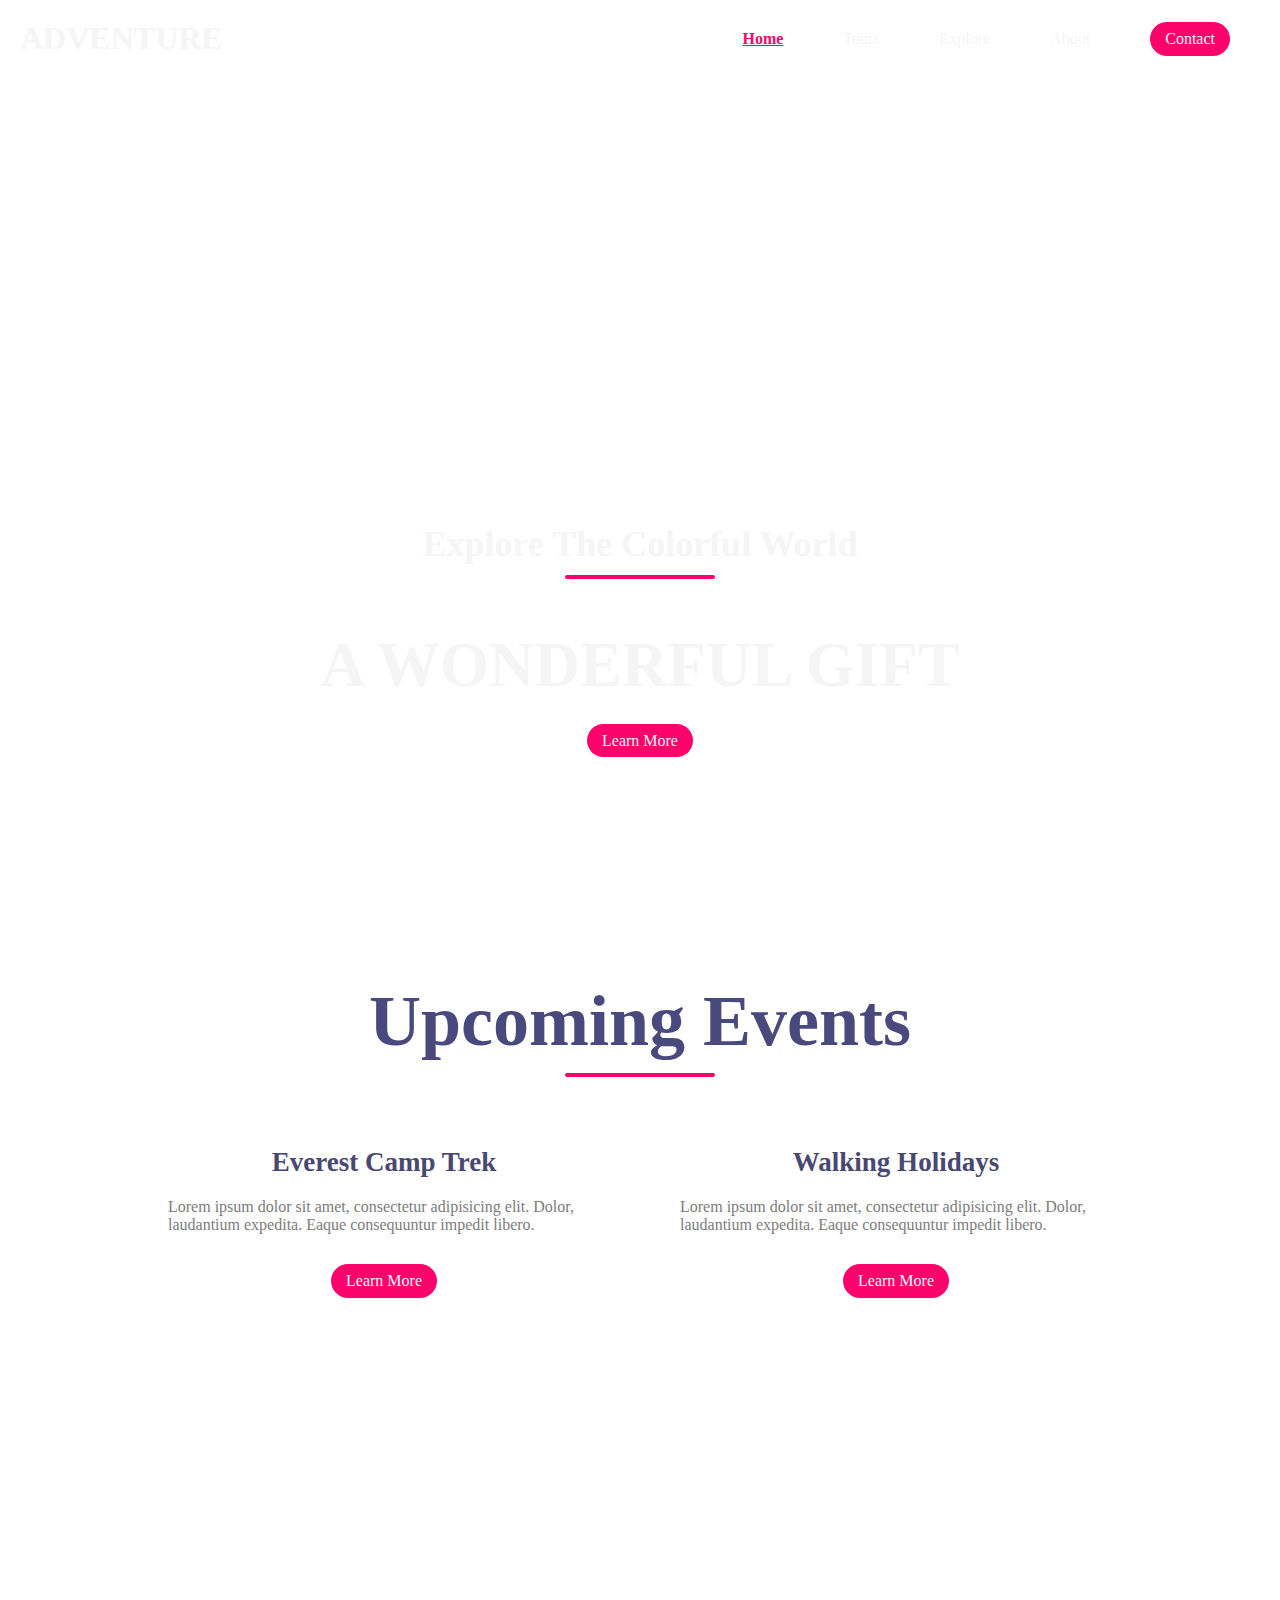
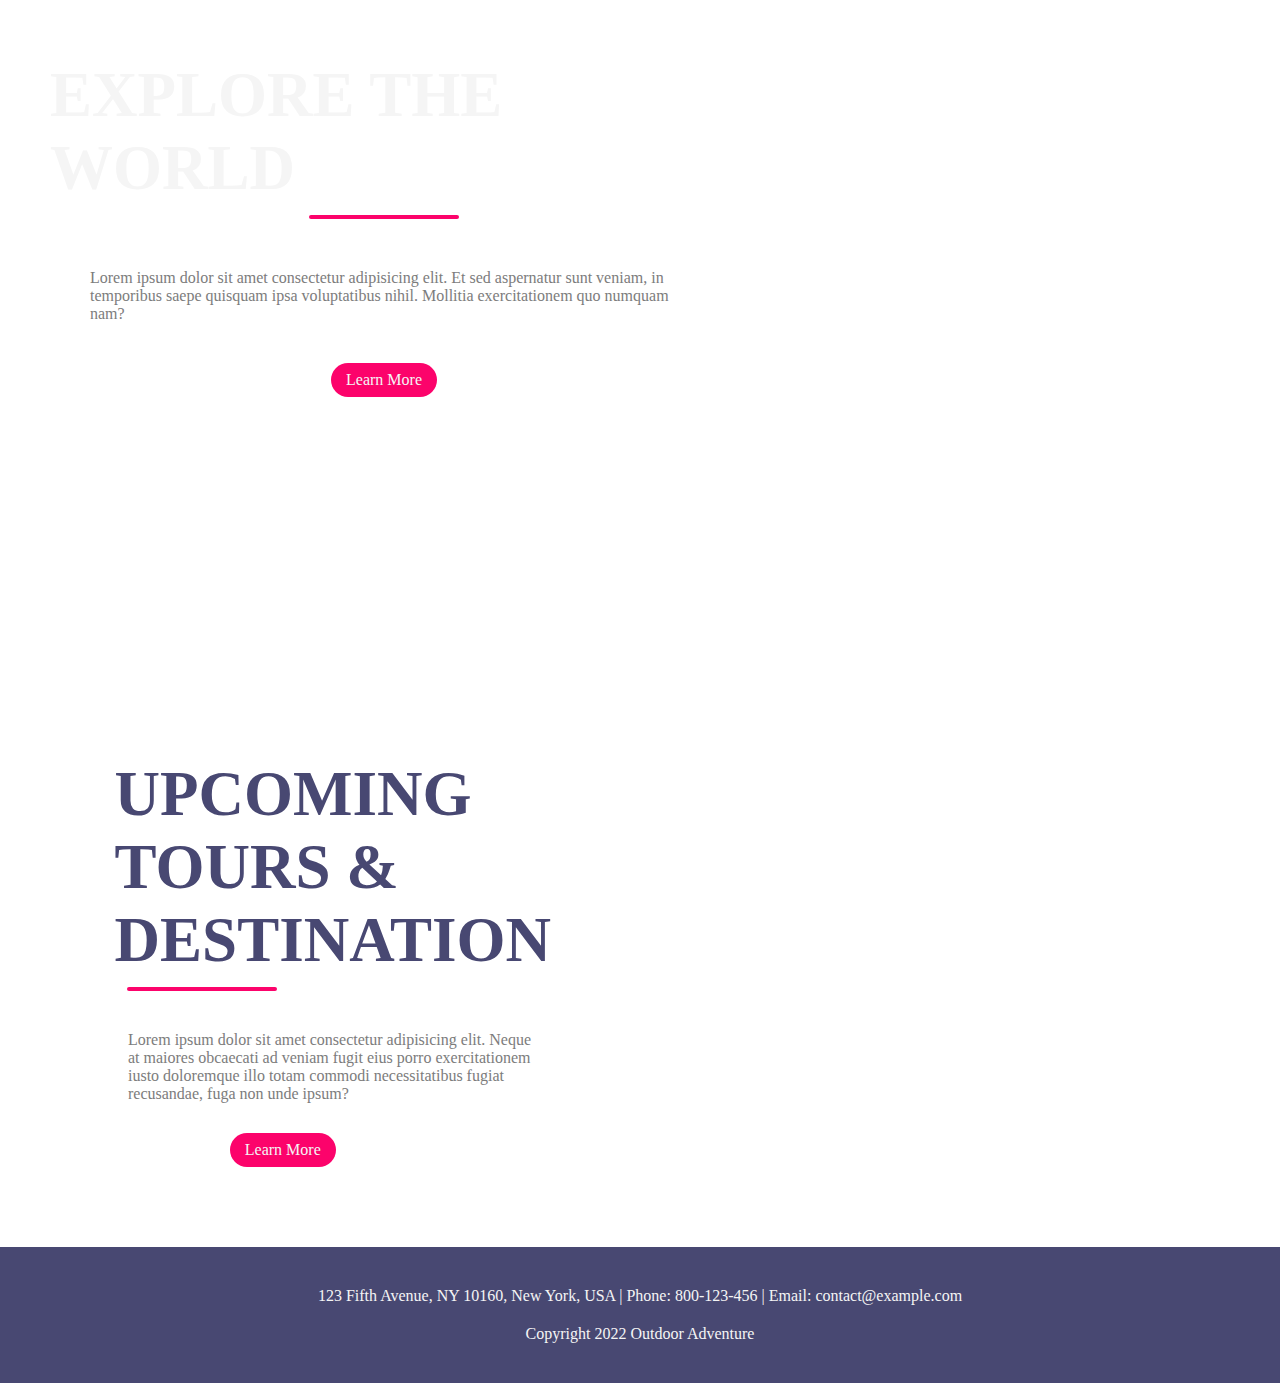
==== index.html @ e0168dbe "Add files via upload" ====
<!DOCTYPE html>
<html lang="en">
<head>
    <link rel="stylesheet" href="index.css">
    <meta charset="UTF-8">
    <meta http-equiv="X-UA-Compatible" content="IE=edge">
    <meta name="viewport" content="width=device-width, initial-scale=1.0">
    <title>ADVENTURE</title>
</head>
<body>
    <nav class="navbar">
        <h1 class="logo">ADVENTURE</h1>
        <ul class="nav-links">
            <li class="active"><a href="#"></a>Home</li>
            <li><a href="#"></a>Tours</li>
            <li><a href="#"></a>Explore</li>
            <li><a href="#"></a>About</li>
            <li class="ctn"><a href="#"></a>Contact</li>
        </ul>
        <img src="menu-btn.png" alt="" class="menu-btn">
    </nav>
    <header>
        <div class="header-content">
            <h2>Explore The Colorful World</h2>
            <div class="line"></div>
            <h1>A WONDERFUL GIFT</h1> 
            <a href="#" class="ctn">Learn More</a>
        </div>
    </header>
    <section class="events">
        <div class="title">
            <h1>Upcoming Events</h1>
            <div class="line"></div>
        </div>
        <div class="row">
            <div class="col">
                <img src="img1.png" alt="">
                <h4>Everest Camp Trek</h4>
                <p>Lorem ipsum dolor sit amet, consectetur adipisicing elit. Dolor, laudantium expedita. Eaque consequuntur impedit libero.</p>
                <a href="#" class="ctn">Learn More</a>
            </div>
            <div class="col">
                <img src="img2.png" alt="">
                <h4>Walking Holidays</h4>
                <p>Lorem ipsum dolor sit amet, consectetur adipisicing elit. Dolor, laudantium expedita. Eaque consequuntur impedit libero.</p>
                <a href="#" class="ctn">Learn More</a>
            </div>
        </div>
    </section>
    <section class="explore">
        <div class="explore-content">
            <h1>EXPLORE THE WORLD</h1>
            <div class="line"></div>
            <p>Lorem ipsum dolor sit amet consectetur adipisicing elit. Et sed aspernatur sunt veniam, in temporibus saepe quisquam ipsa voluptatibus nihil. Mollitia exercitationem quo numquam nam?</p>
            <a href="#" class="ctn">Learn More</a>
        </div>
    </section>
    <section class="tours">
        <div class="row">
            <div class="col content-col">
                <h1>UPCOMING TOURS & DESTINATION</h1>
                <div class="line"></div>
                <p>Lorem ipsum dolor sit amet consectetur adipisicing elit. Neque at maiores obcaecati ad veniam fugit eius porro exercitationem iusto doloremque illo totam commodi necessitatibus fugiat recusandae, fuga non unde ipsum?</p>
                <a href="#" class="ctn">Learn More</a>
            </div>
            <div class="col image-col">
                <div class="image-gallery">
                    <img src="img3.png" alt="">
                    <img src="img4.png" alt="">
                    <img src="img5.png" alt="">
                    <img src="img6.png" alt="">
                </div>
            </div>
        </div>
    </section>
    <section class="footer">
        <p>123 Fifth Avenue, NY 10160, New York, USA | Phone: 800-123-456 | Email: contact@example.com</p>
        <p>Copyright 2022 Outdoor Adventure</p>
    </section>
    <script>
        const menubtn = document.querySelector('.menu-btn')
        const navlinks = document.querySelector('.nav-links')

        menubtn.addEventListener('click', ()=>{
            navlinks.classList.toggle('mobile-menu')
        })
    </script>
</body>
</html>
---- index.css ----
@import url('https://fonts.googleapis.com/css2?family=Poppins');

*{
    margin: 0;
    padding: 0;
    box-sizing: border-box;
}

a{
    text-decoration: none;
}

ul{
    list-style: none;
}

.active{
    color: #fc036b;
    text-decoration: underline;
    font-weight: bold;
}

body , html{
    overflow-x: hidden;
}

.navbar{
    position: absolute;
    top: 0;
    left: 0;
    display: flex;
    width: 100%;
    justify-content: space-between;
    padding: 20px;
    color: whitesmoke;
}

.nav-links{
    display: flex;
    align-items: center;
}

.nav-links li{
    margin: 0 30px;
}

header{
    width: 100vw;
    height: 100vh;
    background-image: url("header-bg.png");
    background-position: bottom;
    background-size: cover;
    display: flex;
    align-items: flex-end;
    justify-content: center;
}

.header-content{
    margin-bottom: 150px;
    color: whitesmoke;
    text-align: center;
}

.header-content h2{
    font-size: 4vmin;
}

.line{
    width: 150px;
    height: 4px;
    background: #fc036b;
    margin: 10px auto;
    border-radius: 5px;
}

.header-content h1{
    font-size: 7vmin;
    margin-top: 50px;
    margin-bottom: 30px;
}

.ctn{
    padding: 8px 15px;
    background: #fc036b;
    border-radius: 30px;
    color: whitesmoke;
}

.menu-btn{
    position: absolute;
    top: 30px;
    right: 30px;
    width: 30px;
    cursor: pointer;
    display: none;
}

section{
    width: 80%;
    margin: 80px auto;
}

.title{
    text-align: center;
    font-size: 4vmin;
    color: #49497e;
}

.row{
    display: flex;
    align-items: center;
    width: 100%;
    justify-content: space-between;
}

.row .col{
    display: flex;
    flex-direction: column;
    align-items: center;
}

.events .row{
    margin-top: 50px;
}

h4{
    font-size: 3vmin;
    color: #484872;
    margin: 20px auto;
}

p{
    color: #7c7c7c;
    padding: 0px 40px;
}

.events .ctn{
    margin-top: 30px;
}

.explore{
    width: 100%;
    height: 100vh;
    background-image: url("bg2.png");
    background-position: center;
    background-size: cover;
    background-repeat: no-repeat;
    display: flex;
    align-items: center;
}

.explore-content{
    width: 60%;
    padding: 50px;
    color: whitesmoke;
    display: flex;
    align-items: center;
    flex-direction: column;
}

.explore-content h1{
    font-size: 7vmin;
}

.explore-content .line{
    margin-bottom: 50px;
}

.explore-content p{
    color: rbg(221, 221, 221);
}

.explore-content .ctn{
    margin-top: 40px;
}

.content-col{
    width: 40%;
}

.image-col{
    width: 60%;
}

.tours .image-gallery{
    display: flex;
    flex-wrap: wrap;
    width: 100%;
    align-items: center;
}

.image-gallery img{
    max-width: 300px;
    margin: 10px;
}

.content-col h1{
    font-size: 7vmin;
    color: #484872;
}

.content-col .line{
    margin-left: -1px;
}

.content-col p{
    padding: 0;
    margin: 30px auto;
}

.content-col .ctn{
    margin-left: -100px;
}

.footer{
    width: 100%;
    min-height: 100px;
    padding: 20px 80px;
    margin: 0;
    background: #484872;
    text-align: center;
}

.footer p{
    color: whitesmoke;
    margin: 20px auto;
    padding: 20px auto;
}

@media only screen and (max-width:850px){
    .menu-btn{
        display: block;
    }
    .navbar{
        padding: 0;
    }
    .logo{
        position: absolute;
        top: 30px;
        left: 30px;
    }
    .nav-links{
        flex-direction: column;
        width: 100%;
        height: 100vh;
        justify-content: center;
        background: #484872;
        margin-top: -900px;
        transition: all 0.5s ease;
    }
    .mobile-menu{
        margin-top: 0px;
        border-bottom-right-radius: 30%;
    }
    .nav-links li{
        margin: 30px auto;
    }
    .row{
        flex-direction: column;
    }
    .row .col{
        margin: 20px auto;
    }
    .col img{
        max-width: 90%;
    }
    .explore-content{
        width: 100%;
    }
    .tours .col{
        width: 100%;
    }
    .image-gallery{
        justify-content: center;
        align-items: center;
    }
    .image-gallery img{
        width: 90%;
    }
    .footer{
        padding: 10px;
    }
}

img{
    transition: transformn .3s ease;
}

img:hover{
    transform: scale(1.1);
}

.ctn:hover{
    background: whitesmoke;
    color: #fc036b;
    box-shadow: 2px 2px 5px #00000056;
}

li:hover{
    color: #fc036b;
    cursor: pointer;
}
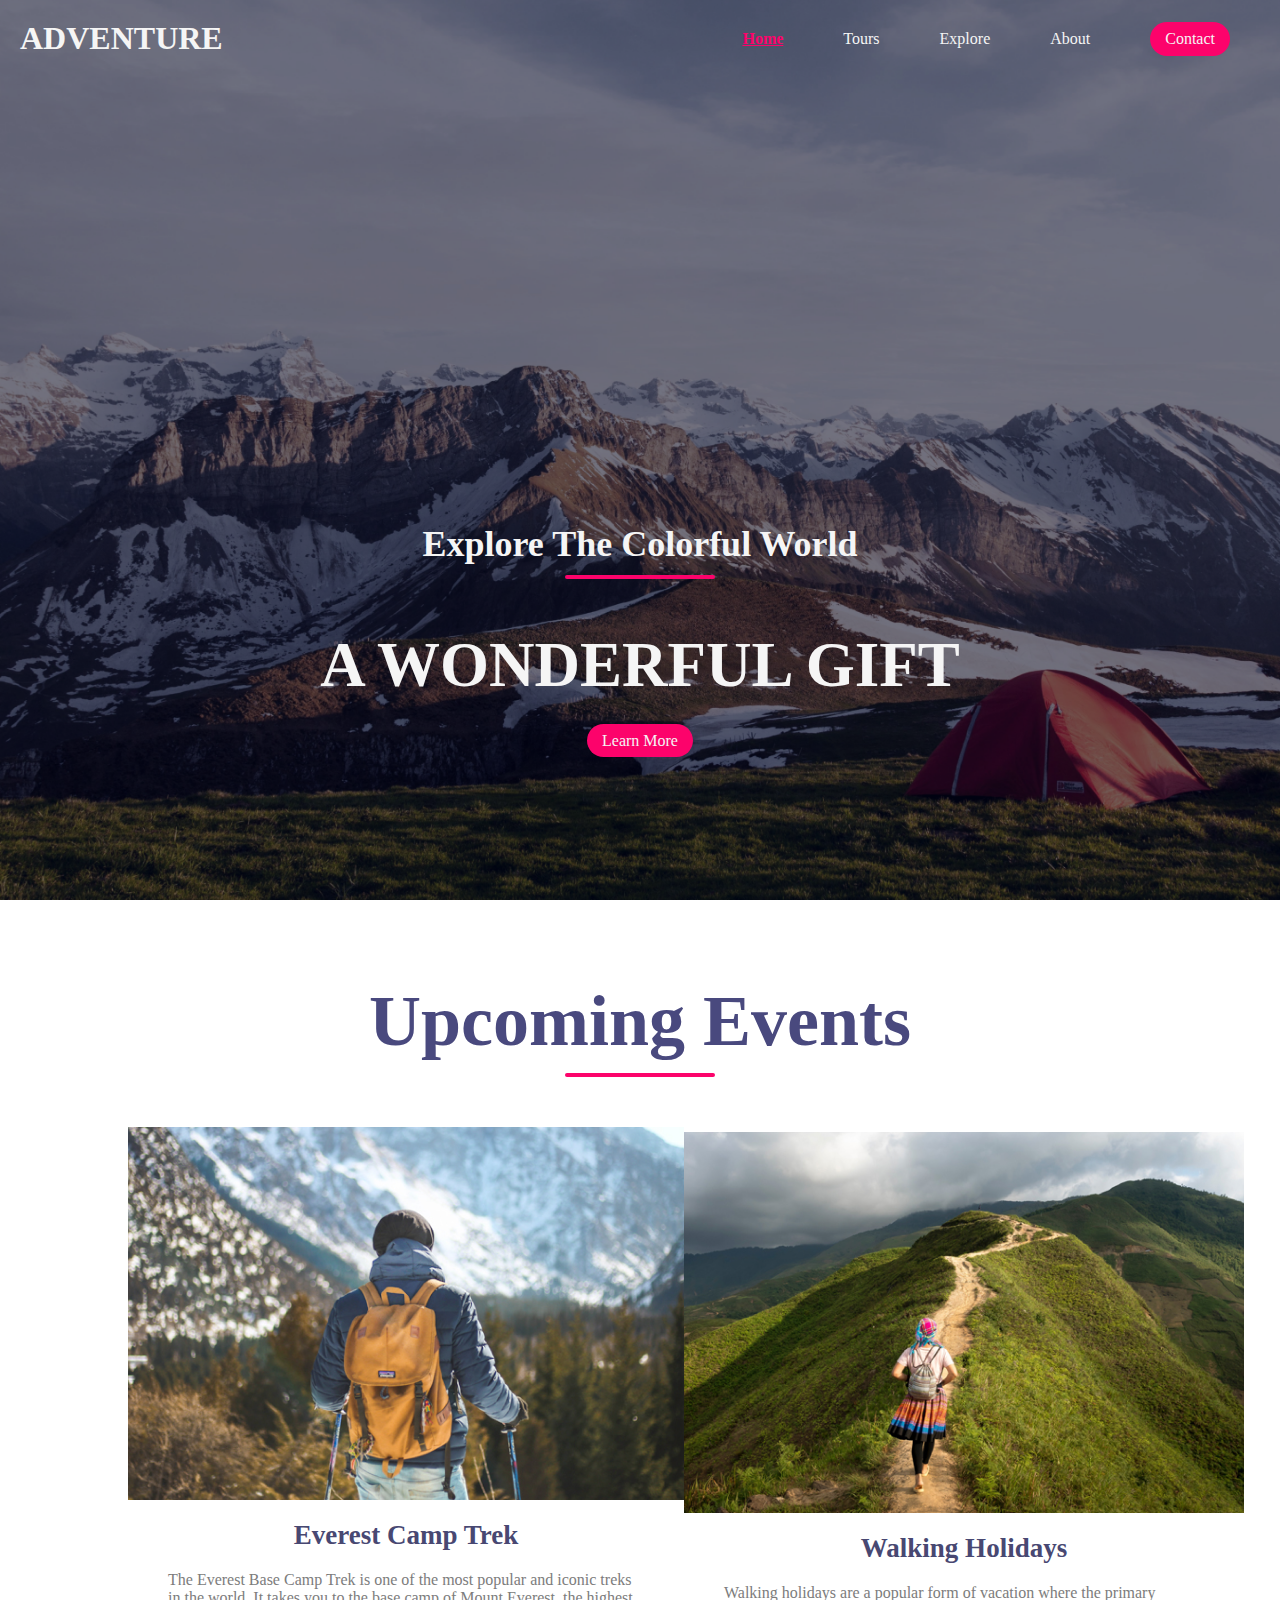
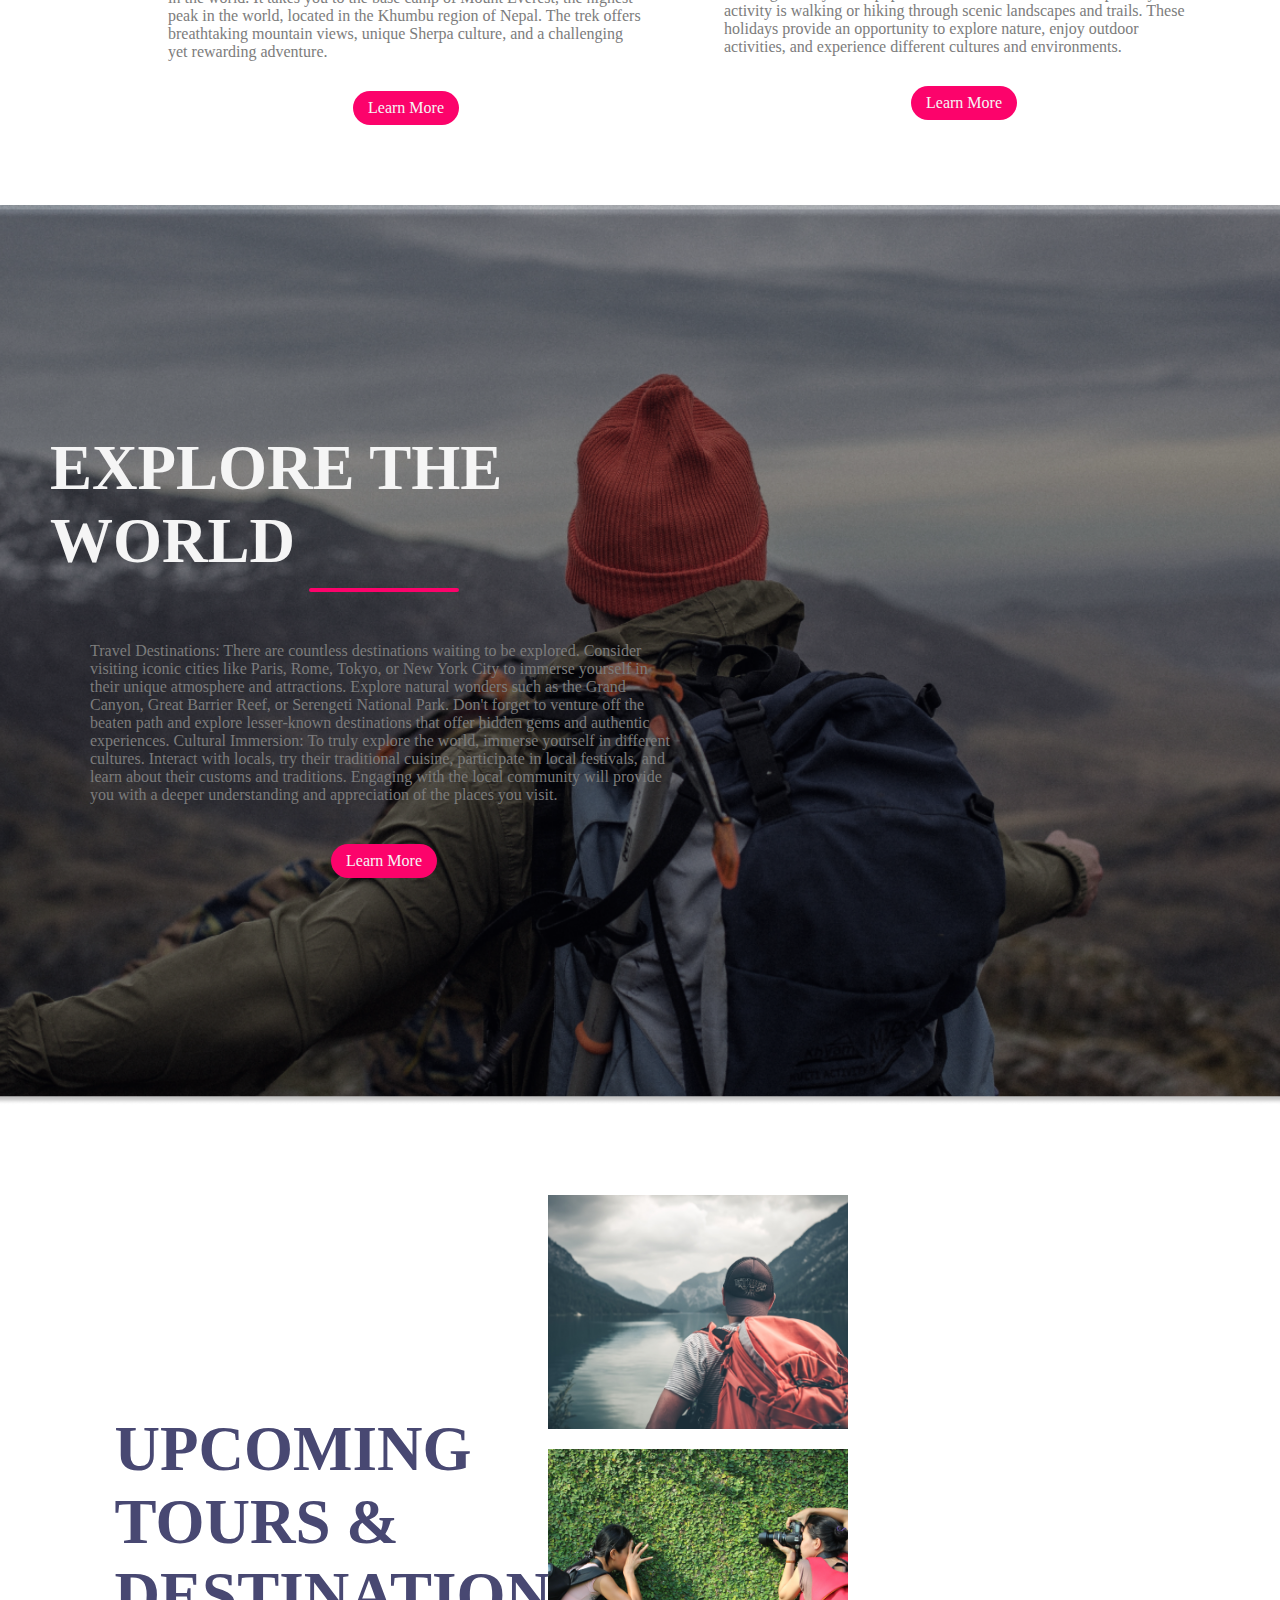
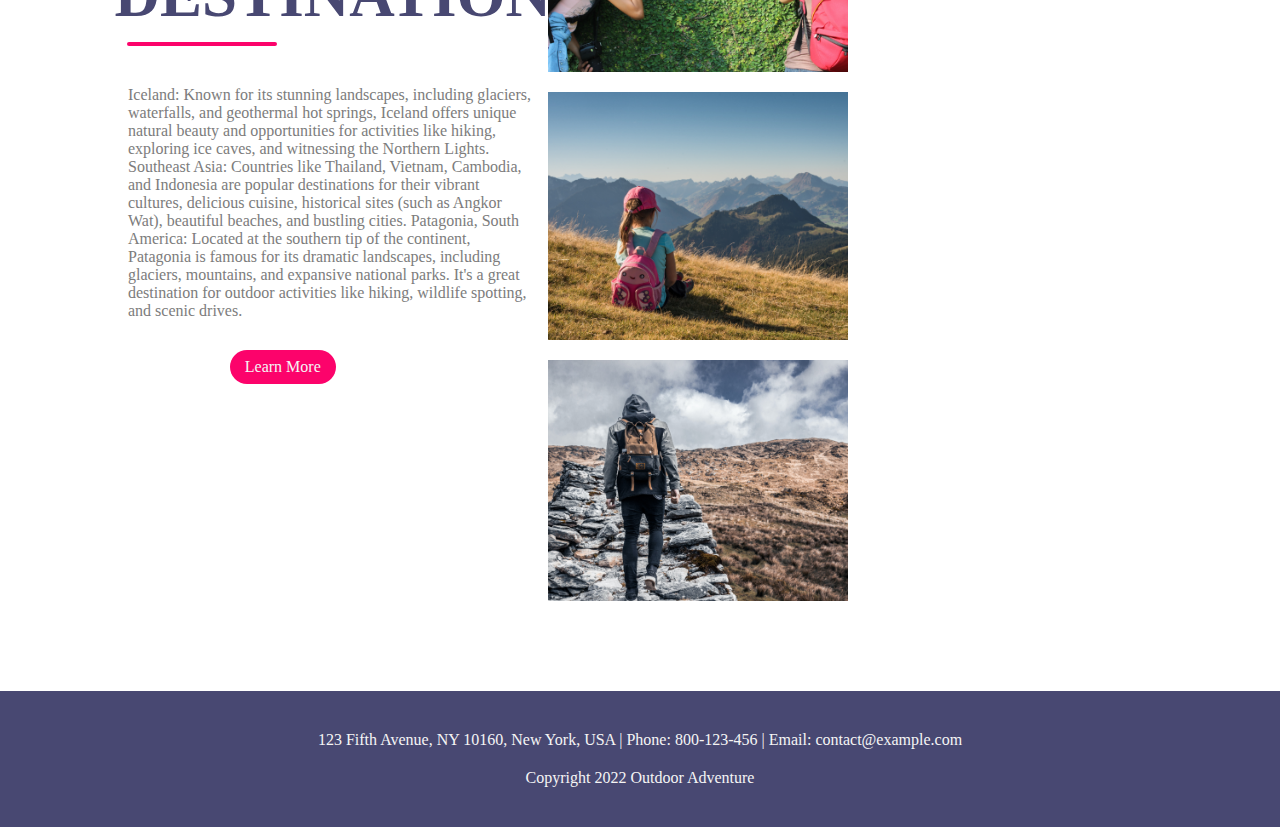
==== commit c9e395db: "Update index.html" ====
--- a/index.html
+++ b/index.html
@@ -36,13 +36,13 @@
             <div class="col">
                 <img src="img1.png" alt="">
                 <h4>Everest Camp Trek</h4>
-                <p>Lorem ipsum dolor sit amet, consectetur adipisicing elit. Dolor, laudantium expedita. Eaque consequuntur impedit libero.</p>
+                <p>The Everest Base Camp Trek is one of the most popular and iconic treks in the world. It takes you to the base camp of Mount Everest, the highest peak in the world, located in the Khumbu region of Nepal. The trek offers breathtaking mountain views, unique Sherpa culture, and a challenging yet rewarding adventure.</p>
                 <a href="#" class="ctn">Learn More</a>
             </div>
             <div class="col">
                 <img src="img2.png" alt="">
                 <h4>Walking Holidays</h4>
-                <p>Lorem ipsum dolor sit amet, consectetur adipisicing elit. Dolor, laudantium expedita. Eaque consequuntur impedit libero.</p>
+                <p>Walking holidays are a popular form of vacation where the primary activity is walking or hiking through scenic landscapes and trails. These holidays provide an opportunity to explore nature, enjoy outdoor activities, and experience different cultures and environments. </p>
                 <a href="#" class="ctn">Learn More</a>
             </div>
         </div>
@@ -51,7 +51,9 @@
         <div class="explore-content">
             <h1>EXPLORE THE WORLD</h1>
             <div class="line"></div>
-            <p>Lorem ipsum dolor sit amet consectetur adipisicing elit. Et sed aspernatur sunt veniam, in temporibus saepe quisquam ipsa voluptatibus nihil. Mollitia exercitationem quo numquam nam?</p>
+            <p>Travel Destinations: There are countless destinations waiting to be explored. Consider visiting iconic cities like Paris, Rome, Tokyo, or New York City to immerse yourself in their unique atmosphere and attractions. Explore natural wonders such as the Grand Canyon, Great Barrier Reef, or Serengeti National Park. Don't forget to venture off the beaten path and explore lesser-known destinations that offer hidden gems and authentic experiences.
+
+Cultural Immersion: To truly explore the world, immerse yourself in different cultures. Interact with locals, try their traditional cuisine, participate in local festivals, and learn about their customs and traditions. Engaging with the local community will provide you with a deeper understanding and appreciation of the places you visit.</p>
             <a href="#" class="ctn">Learn More</a>
         </div>
     </section>
@@ -60,7 +62,11 @@
             <div class="col content-col">
                 <h1>UPCOMING TOURS & DESTINATION</h1>
                 <div class="line"></div>
-                <p>Lorem ipsum dolor sit amet consectetur adipisicing elit. Neque at maiores obcaecati ad veniam fugit eius porro exercitationem iusto doloremque illo totam commodi necessitatibus fugiat recusandae, fuga non unde ipsum?</p>
+                <p>Iceland: Known for its stunning landscapes, including glaciers, waterfalls, and geothermal hot springs, Iceland offers unique natural beauty and opportunities for activities like hiking, exploring ice caves, and witnessing the Northern Lights.
+
+Southeast Asia: Countries like Thailand, Vietnam, Cambodia, and Indonesia are popular destinations for their vibrant cultures, delicious cuisine, historical sites (such as Angkor Wat), beautiful beaches, and bustling cities.
+
+Patagonia, South America: Located at the southern tip of the continent, Patagonia is famous for its dramatic landscapes, including glaciers, mountains, and expansive national parks. It's a great destination for outdoor activities like hiking, wildlife spotting, and scenic drives.</p>
                 <a href="#" class="ctn">Learn More</a>
             </div>
             <div class="col image-col">
@@ -86,4 +92,4 @@
         })
     </script>
 </body>
-</html>+</html>
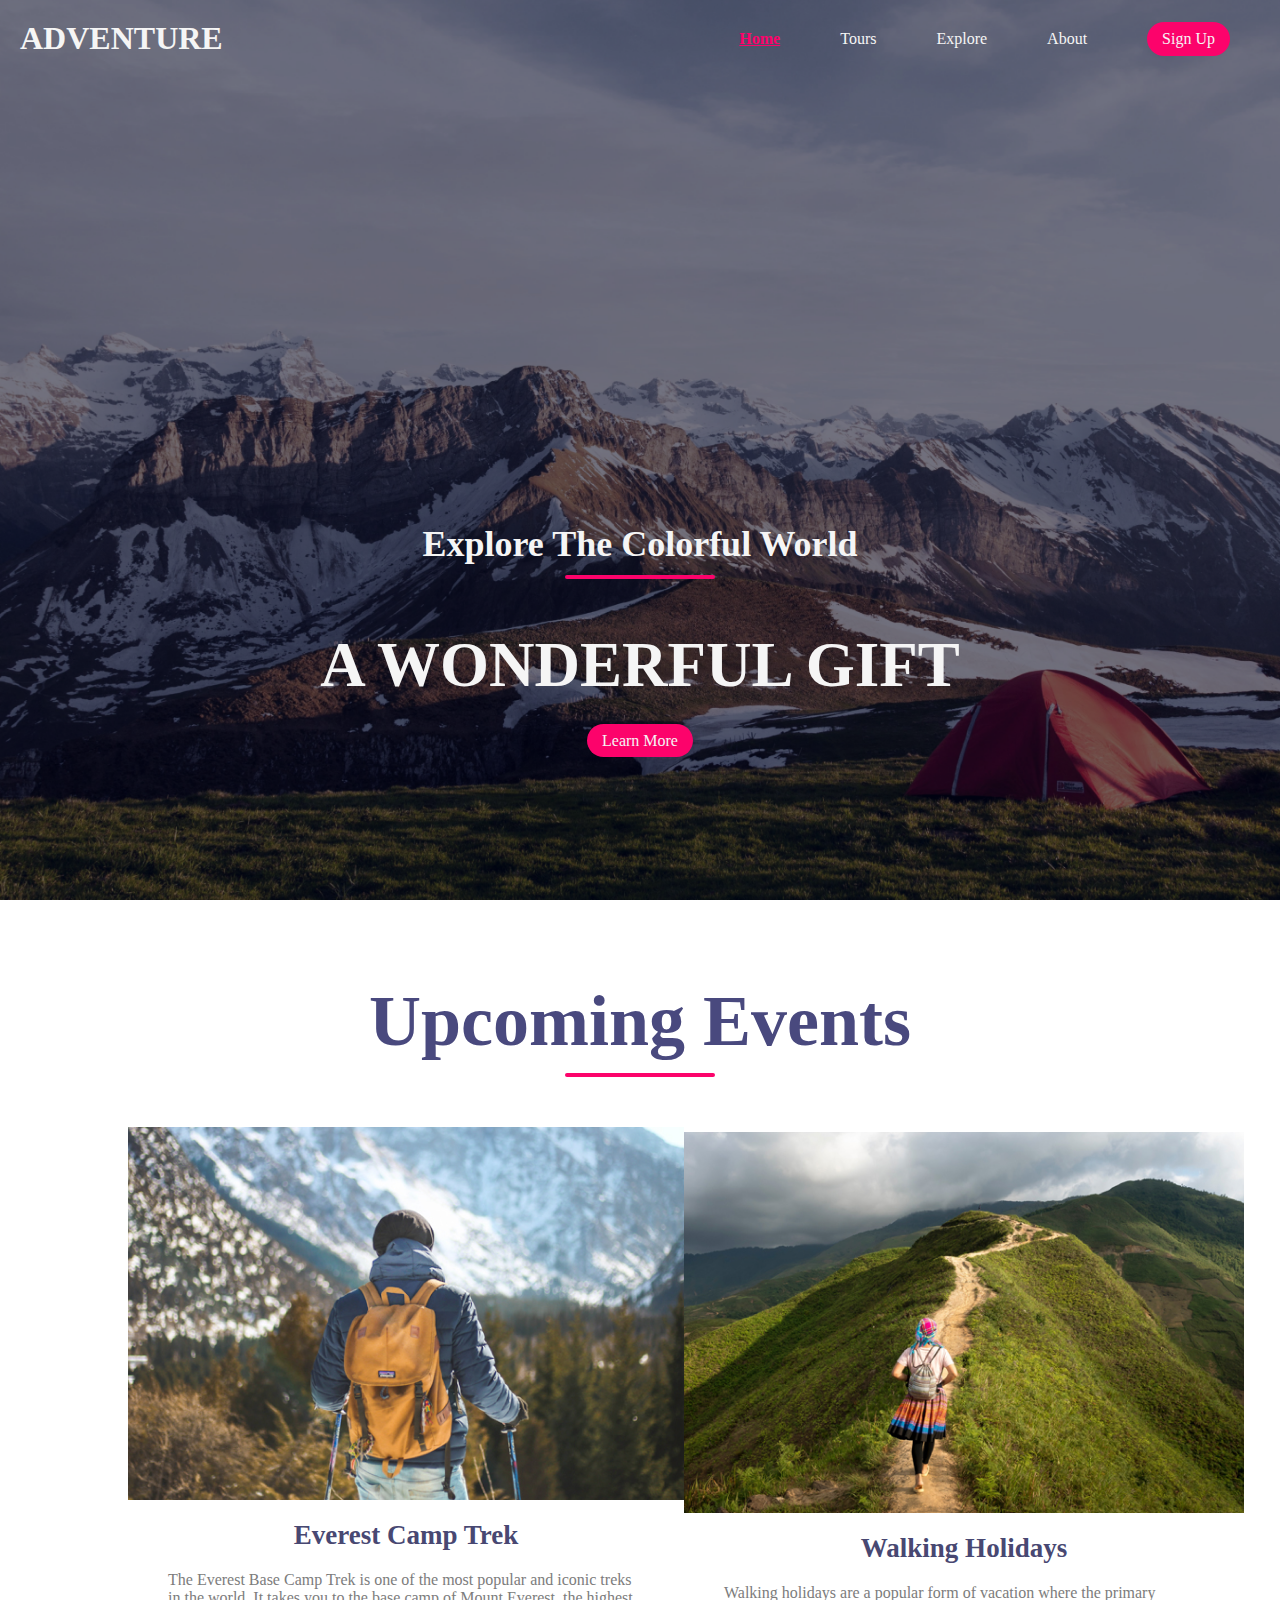
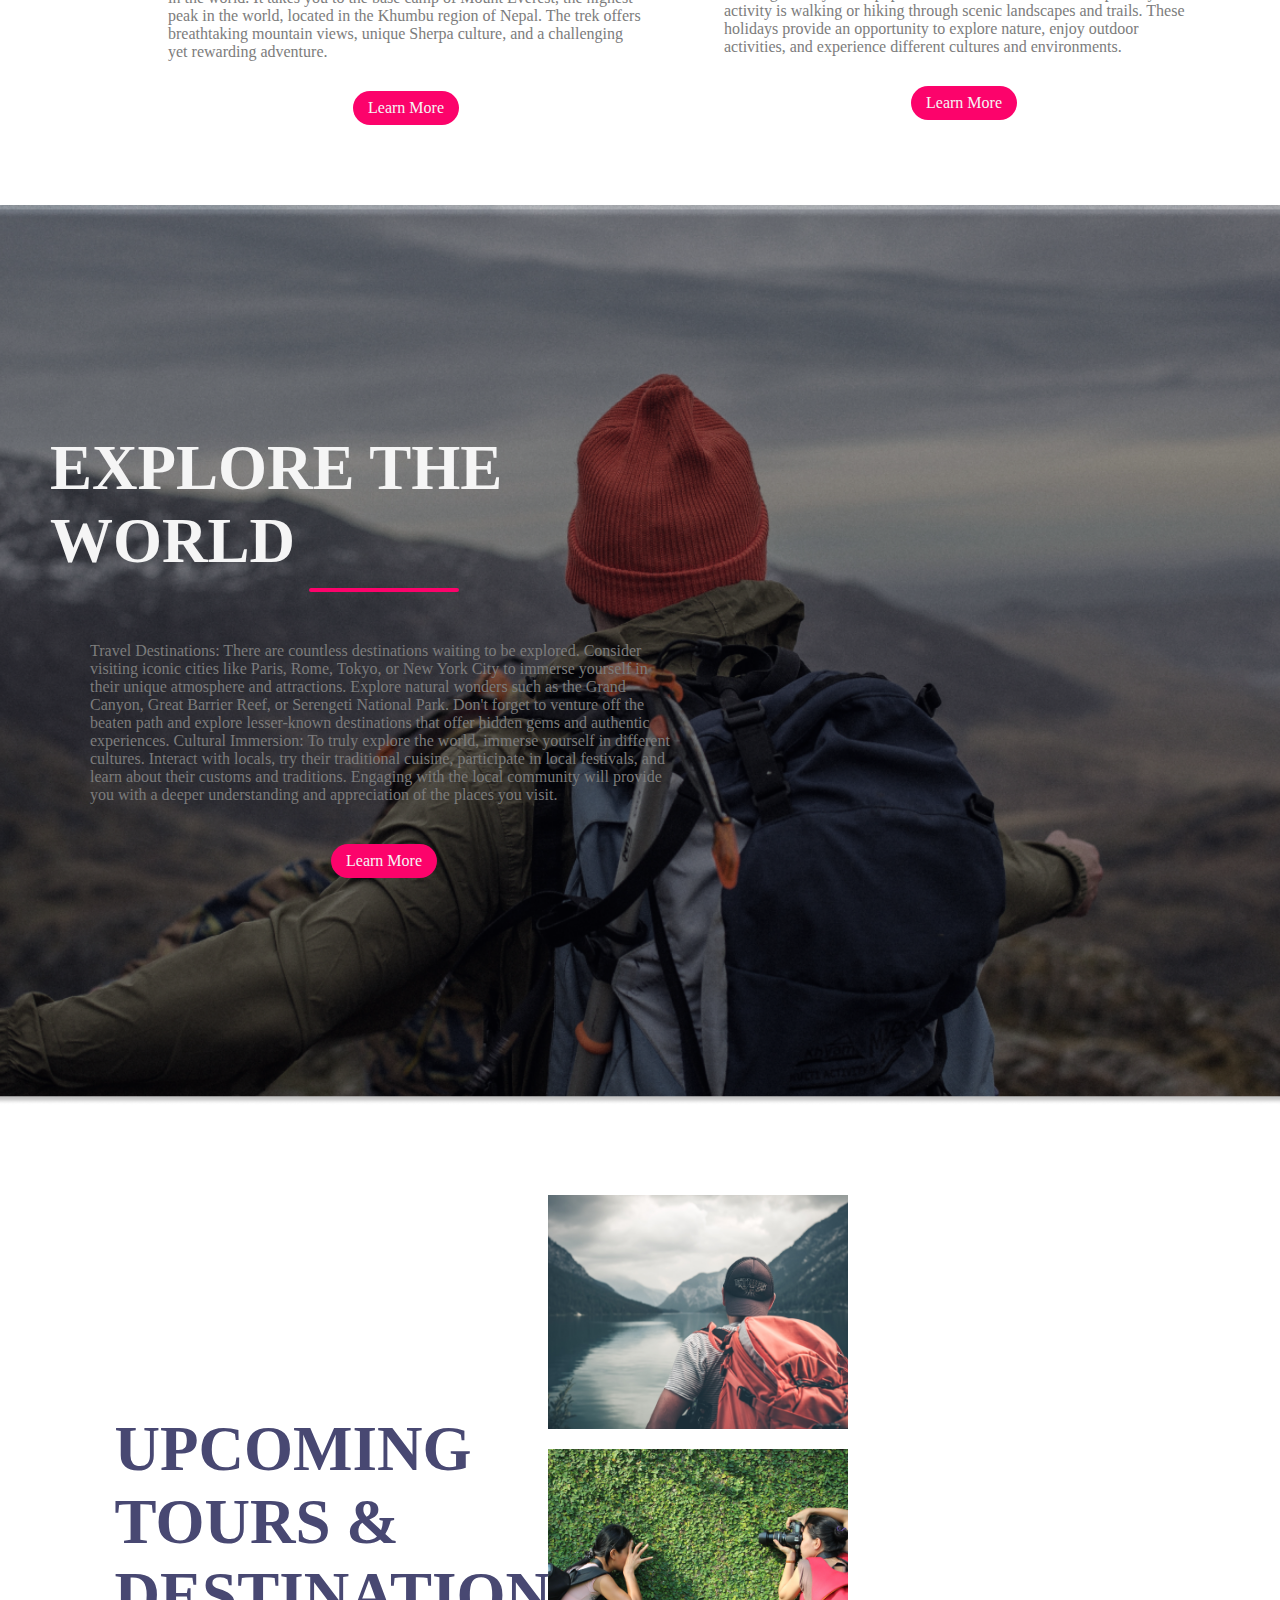
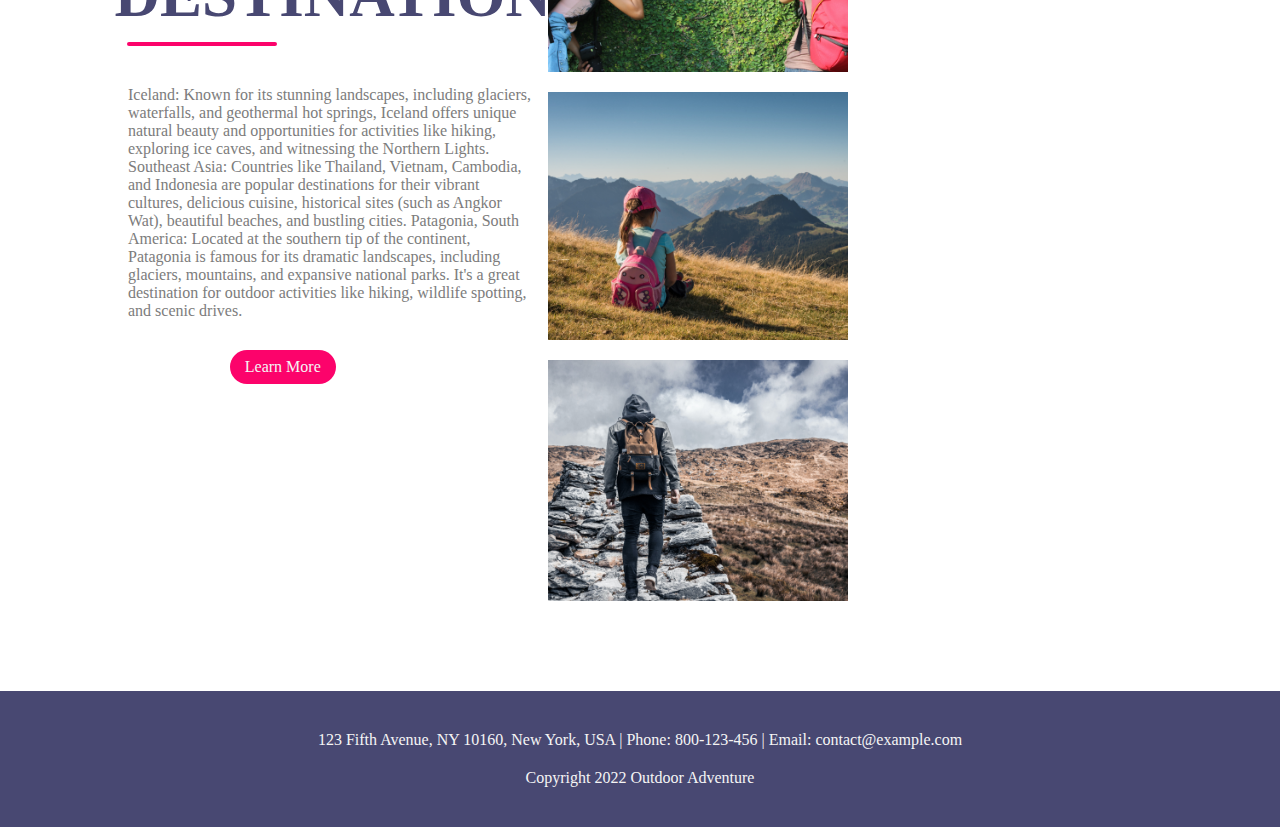
==== commit 51e64af7: "Update index.html" ====
--- a/index.html
+++ b/index.html
@@ -11,11 +11,11 @@
     <nav class="navbar">
         <h1 class="logo">ADVENTURE</h1>
         <ul class="nav-links">
-            <li class="active"><a href="#"></a>Home</li>
+            <li class="active"><a href="index.html"></a>Home</li>
             <li><a href="#"></a>Tours</li>
             <li><a href="#"></a>Explore</li>
             <li><a href="#"></a>About</li>
-            <li class="ctn"><a href="#"></a>Contact</li>
+            <li class="ctn"><a href="signup.html"></a>Sign Up</li>
         </ul>
         <img src="menu-btn.png" alt="" class="menu-btn">
     </nav>
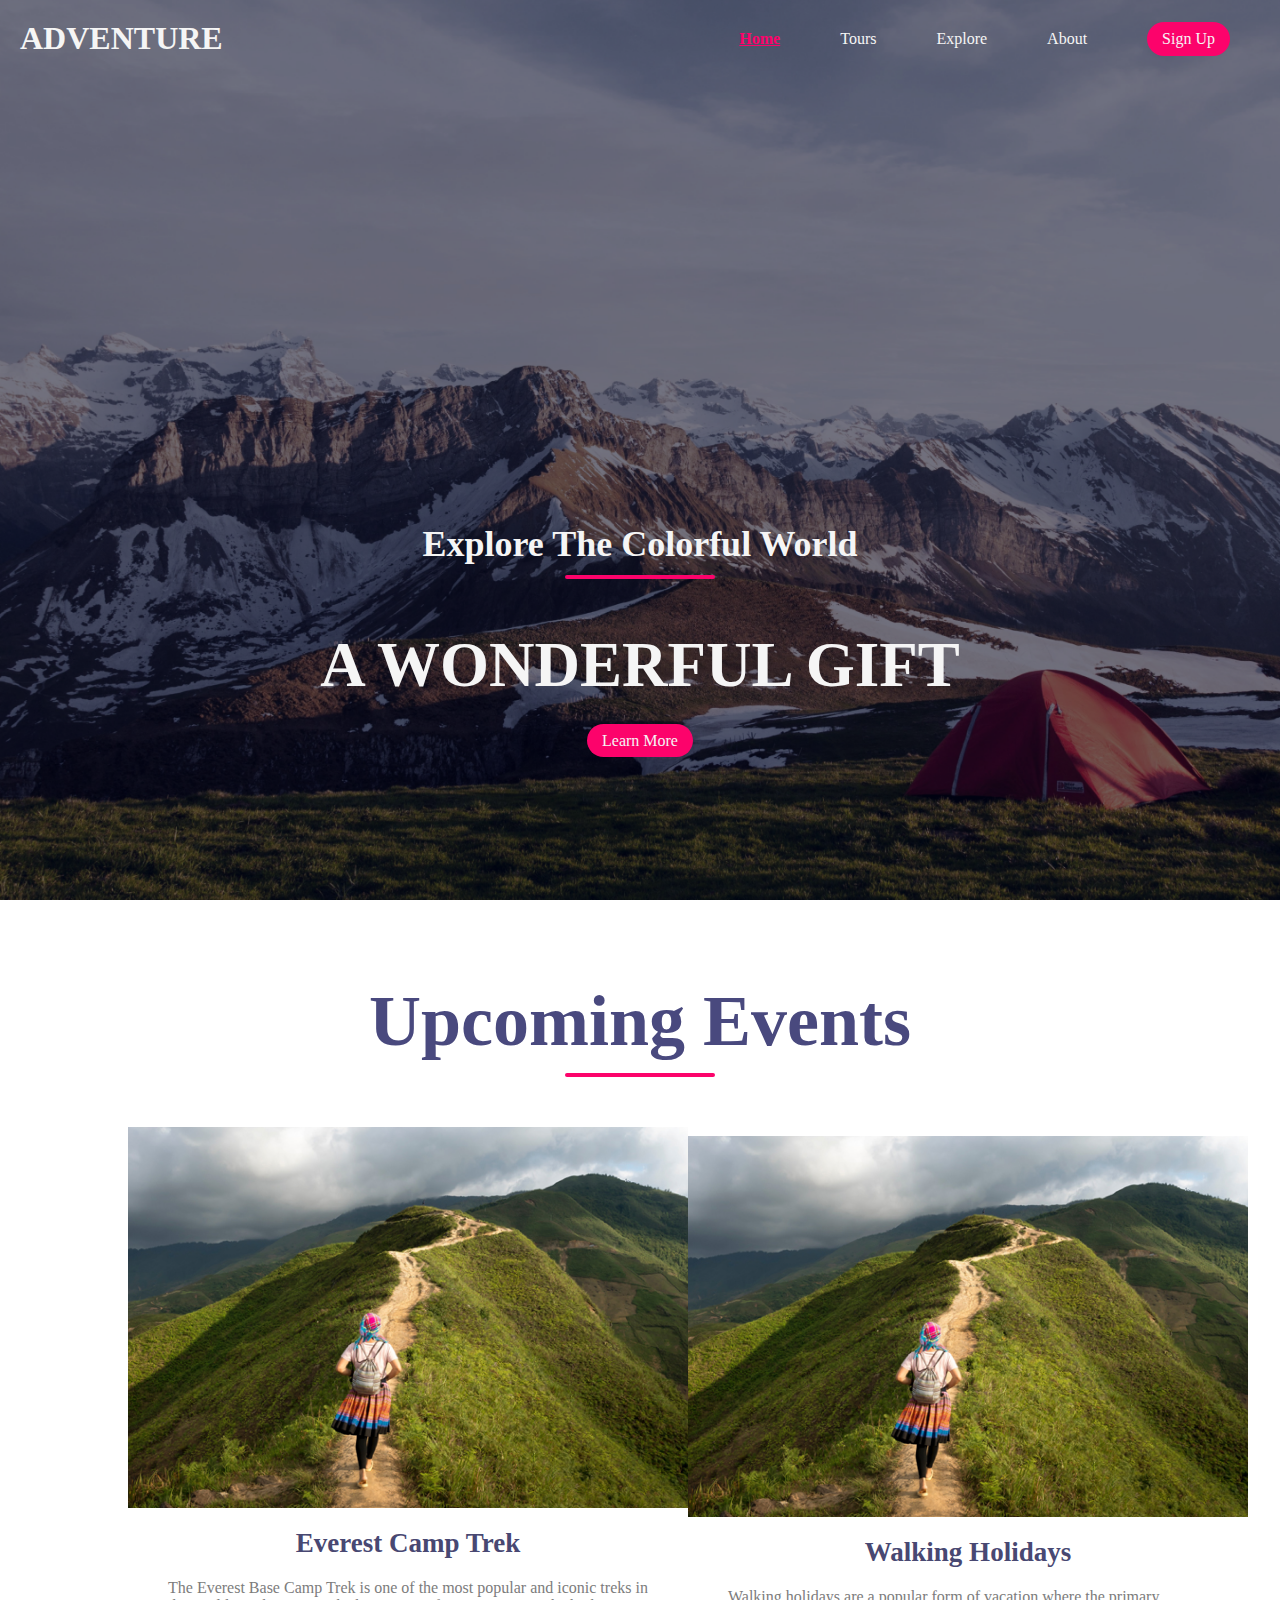
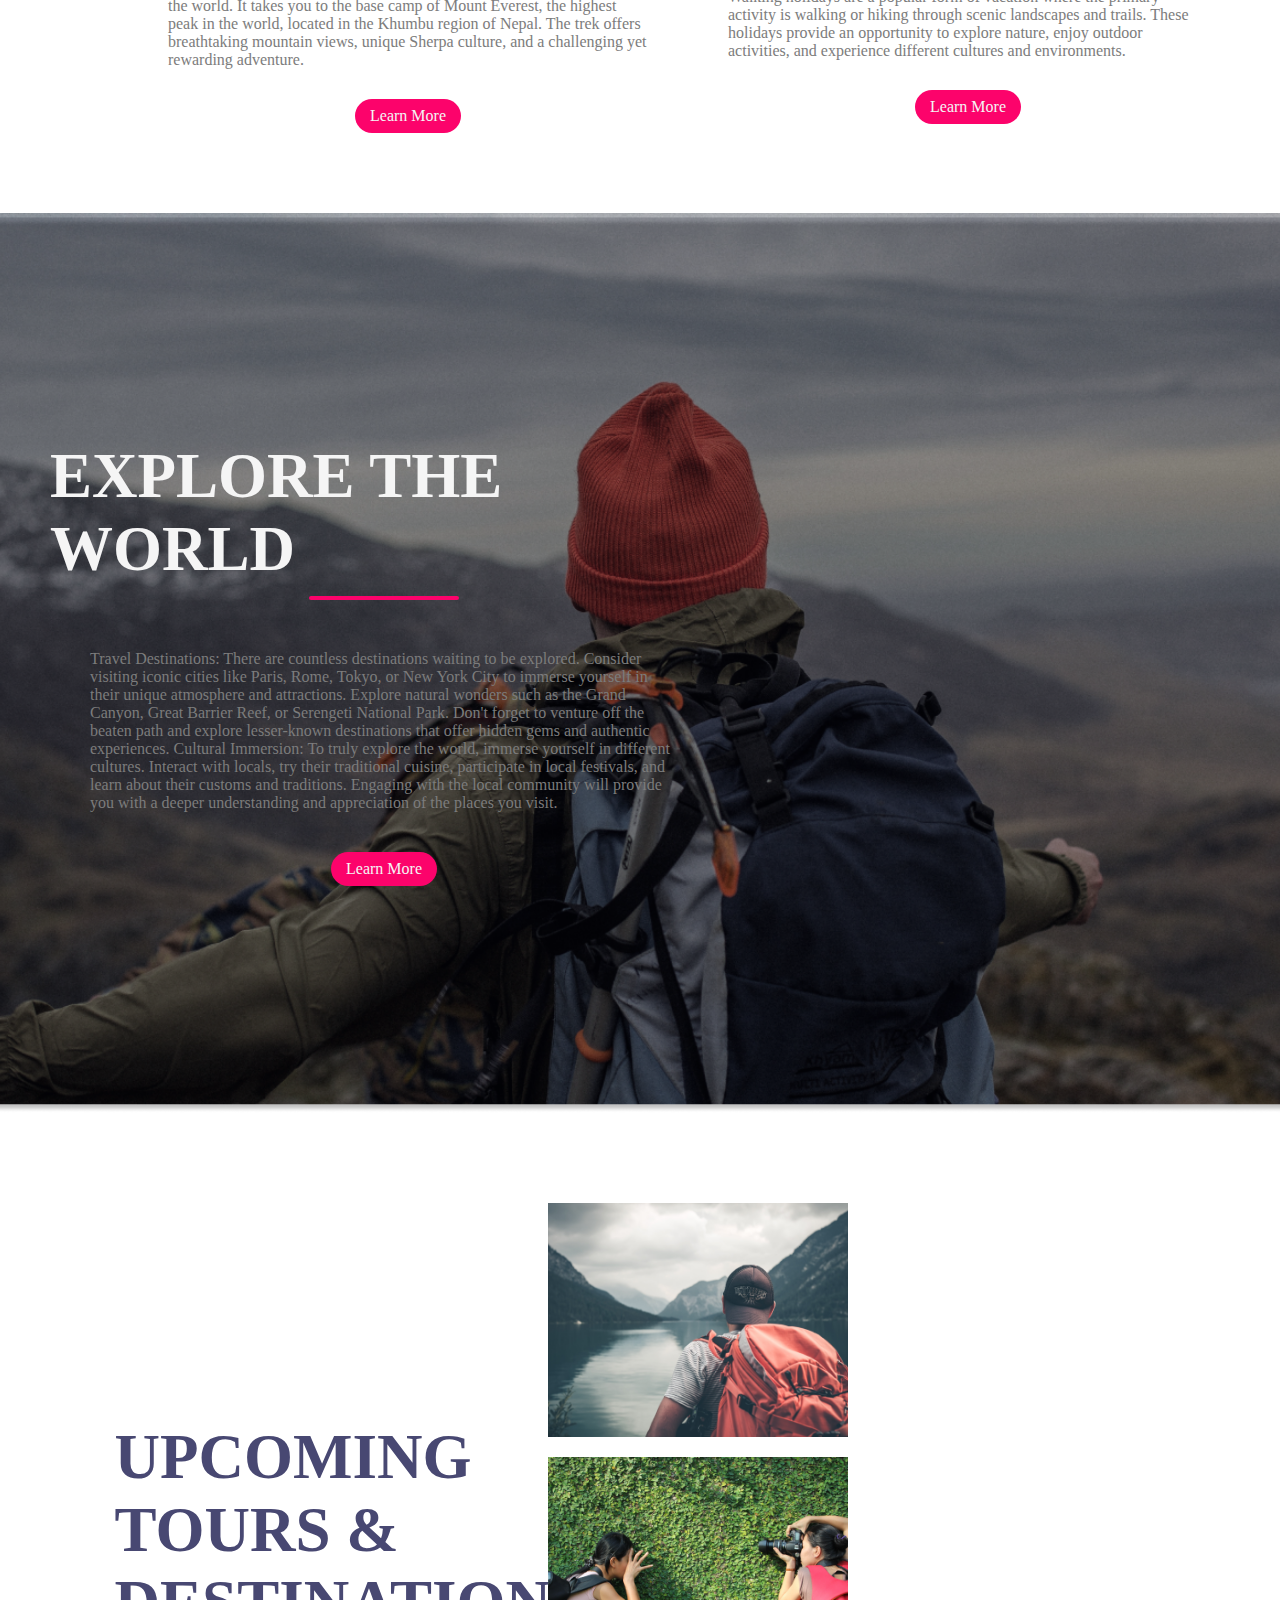
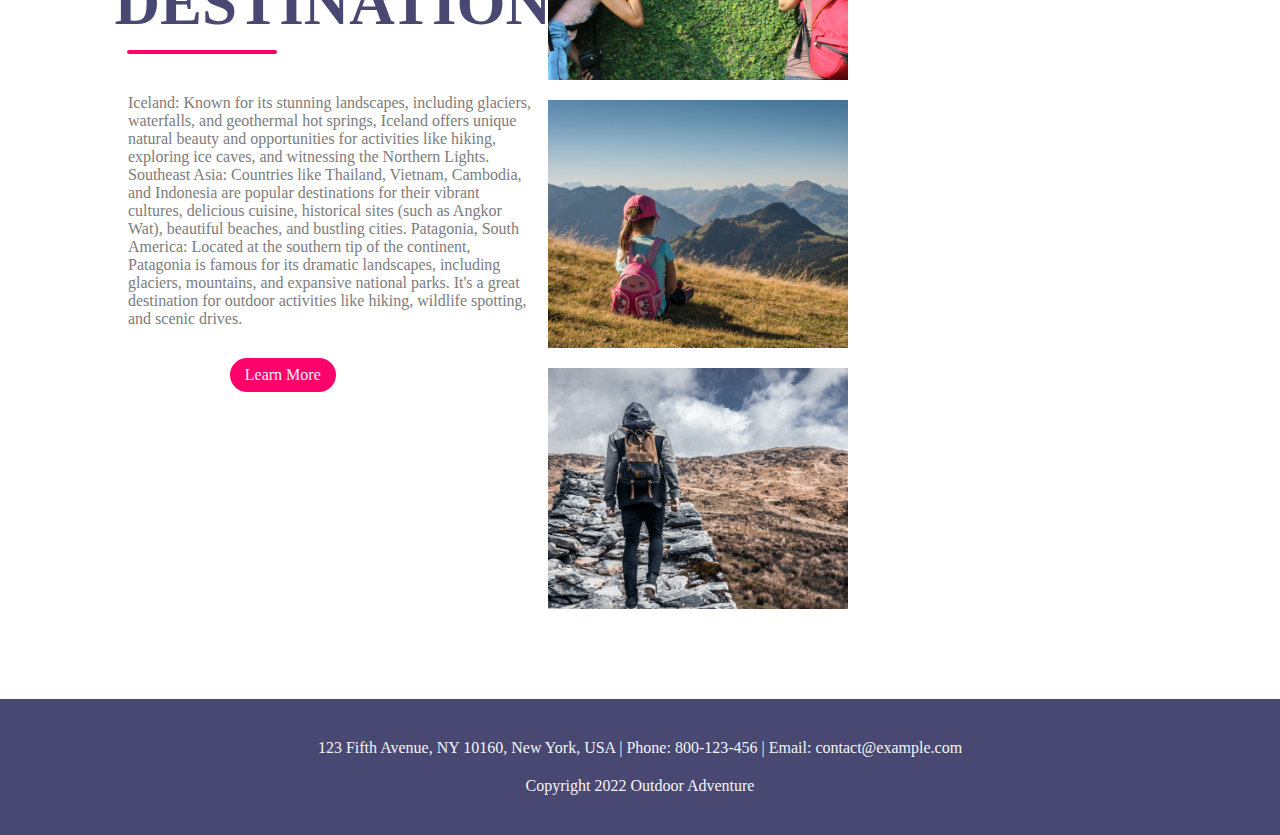
==== commit f11fd8c5: "Update index.html" ====
--- a/index.html
+++ b/index.html
@@ -34,7 +34,7 @@
         </div>
         <div class="row">
             <div class="col">
-                <img src="img1.png" alt="">
+                <img src="img2.png" alt="">
                 <h4>Everest Camp Trek</h4>
                 <p>The Everest Base Camp Trek is one of the most popular and iconic treks in the world. It takes you to the base camp of Mount Everest, the highest peak in the world, located in the Khumbu region of Nepal. The trek offers breathtaking mountain views, unique Sherpa culture, and a challenging yet rewarding adventure.</p>
                 <a href="#" class="ctn">Learn More</a>
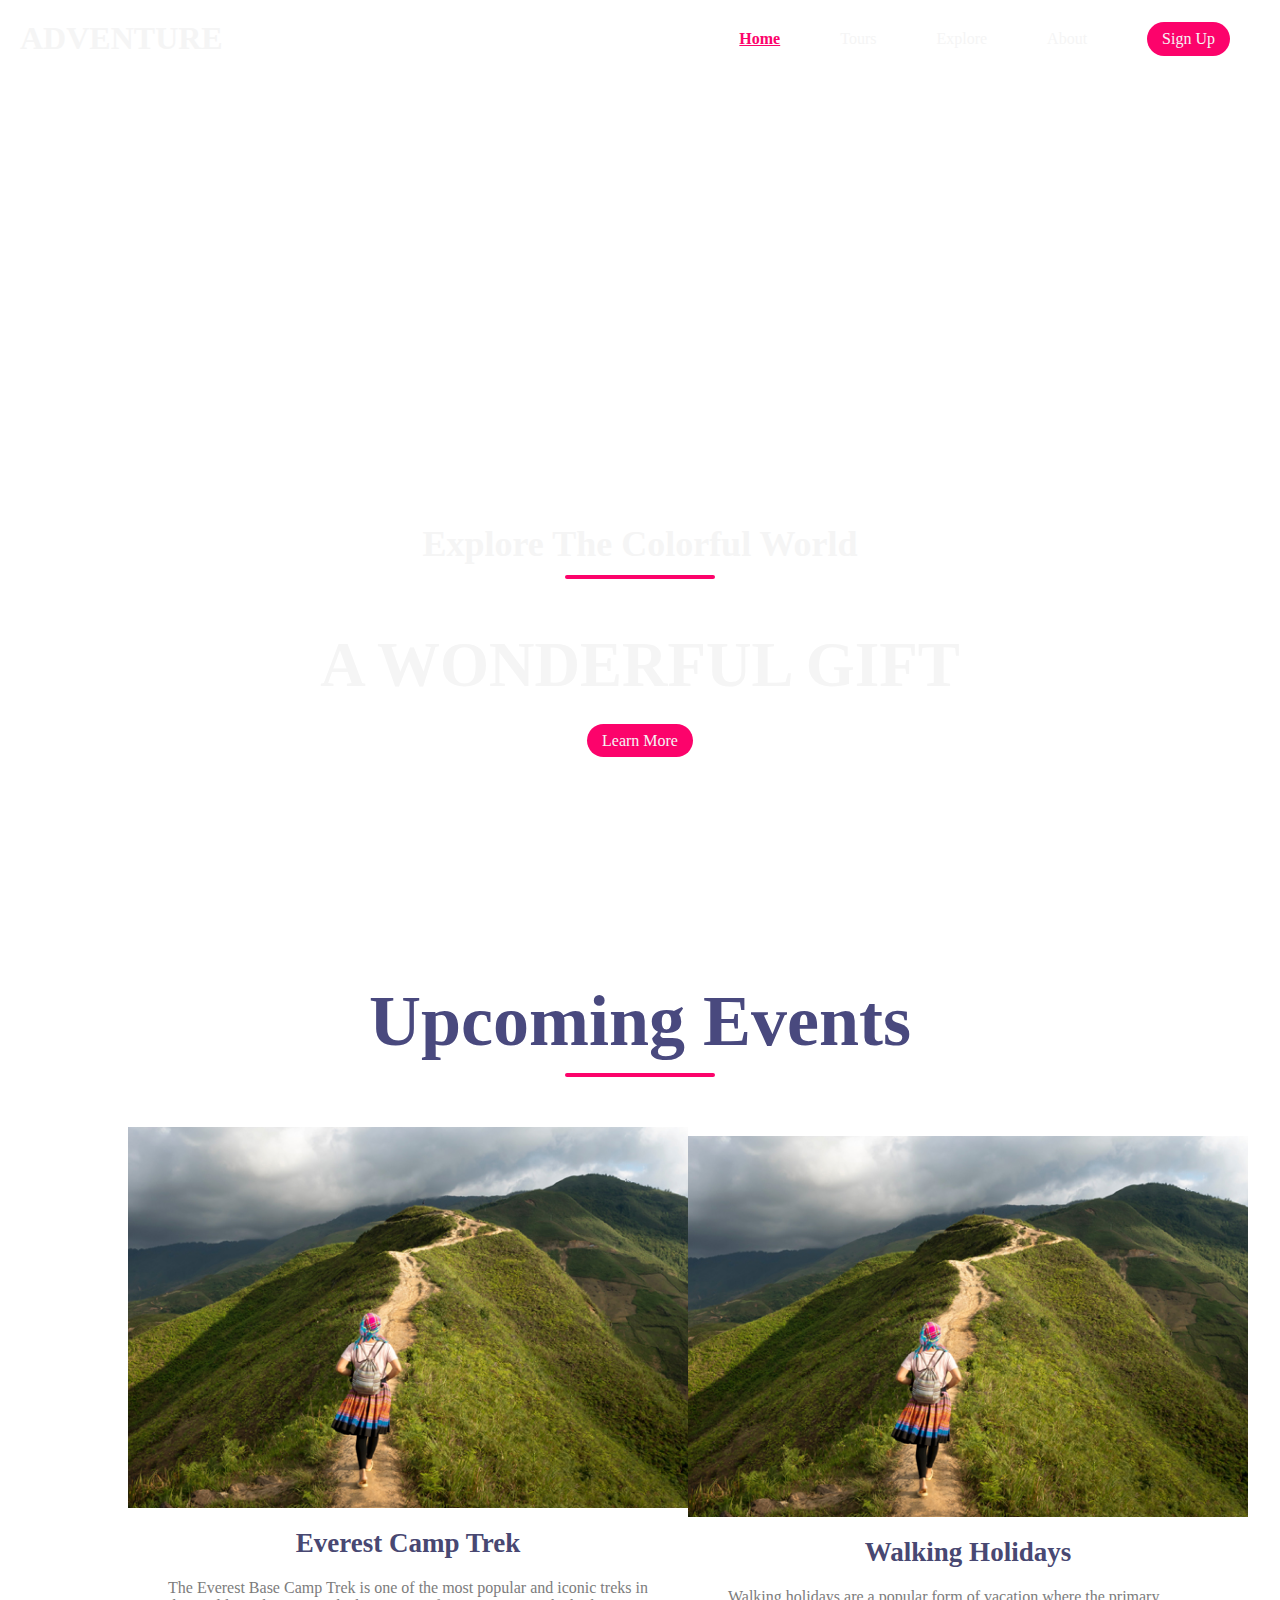
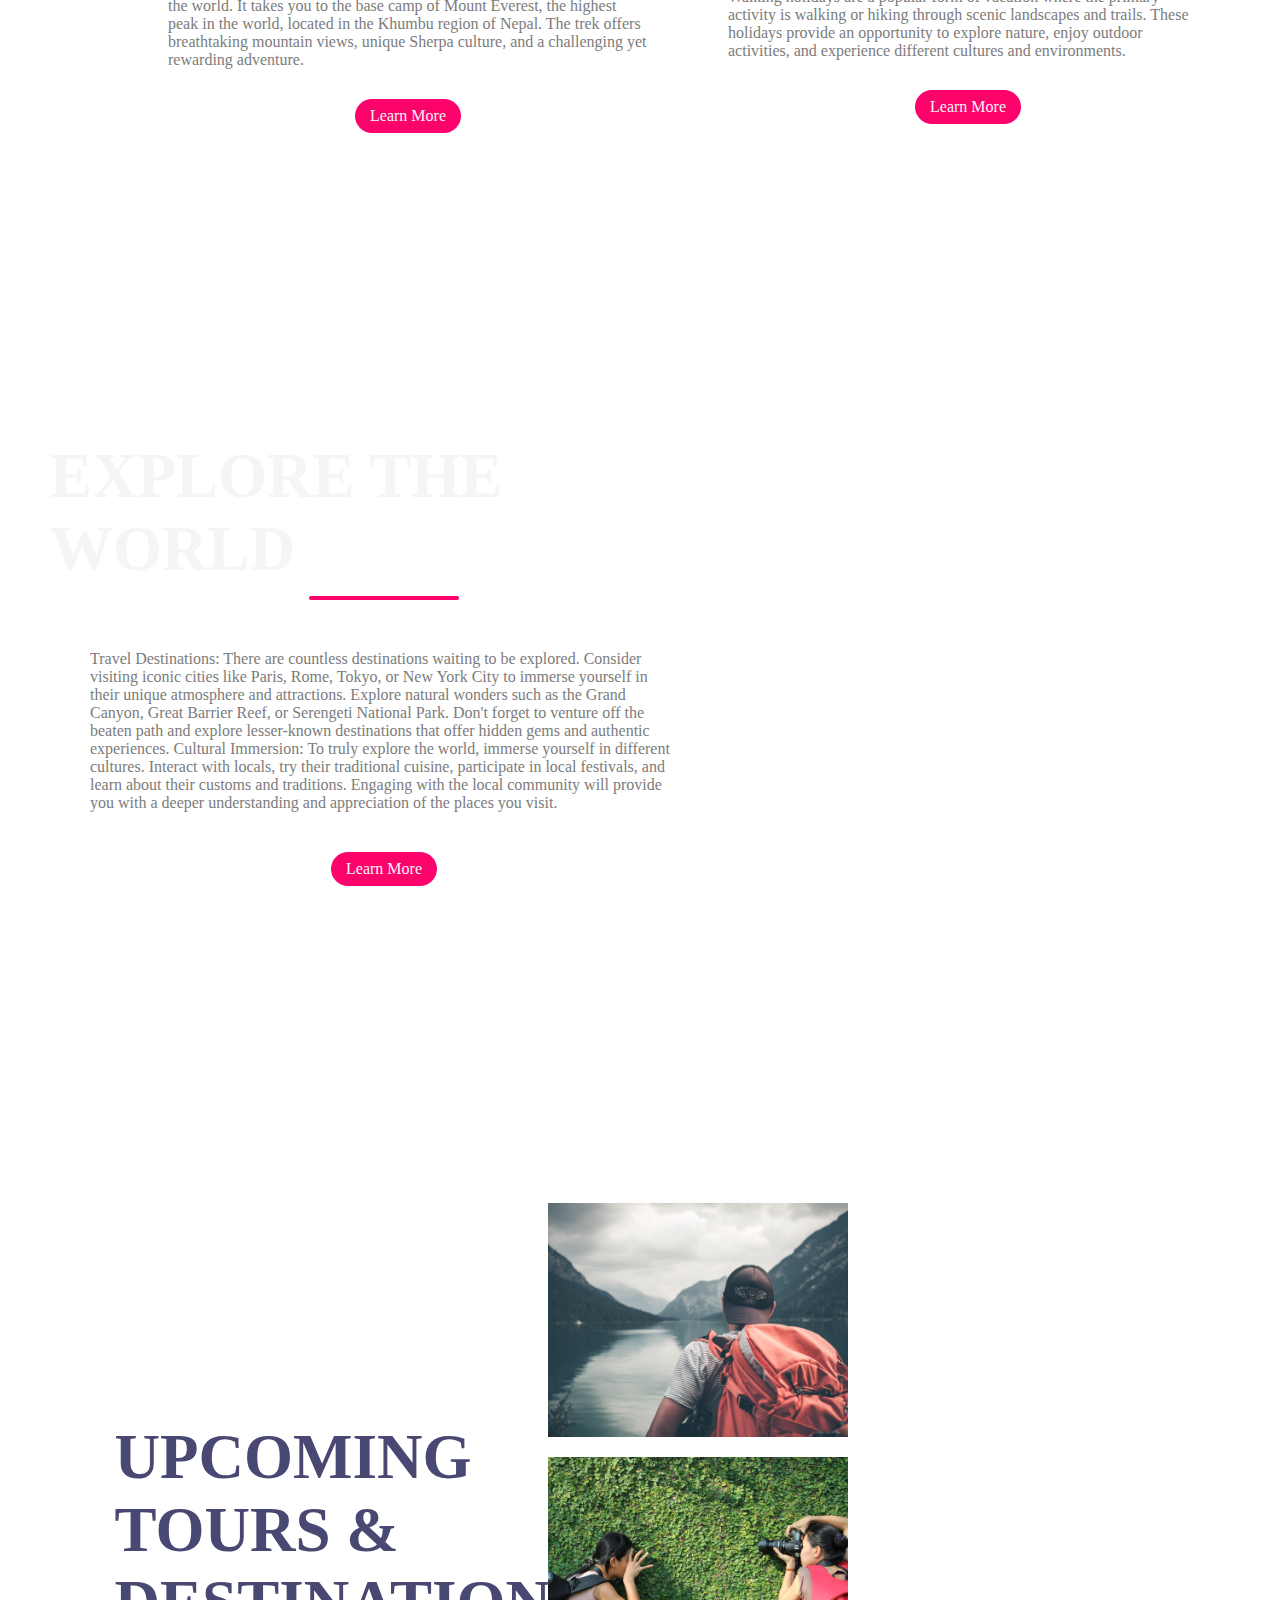
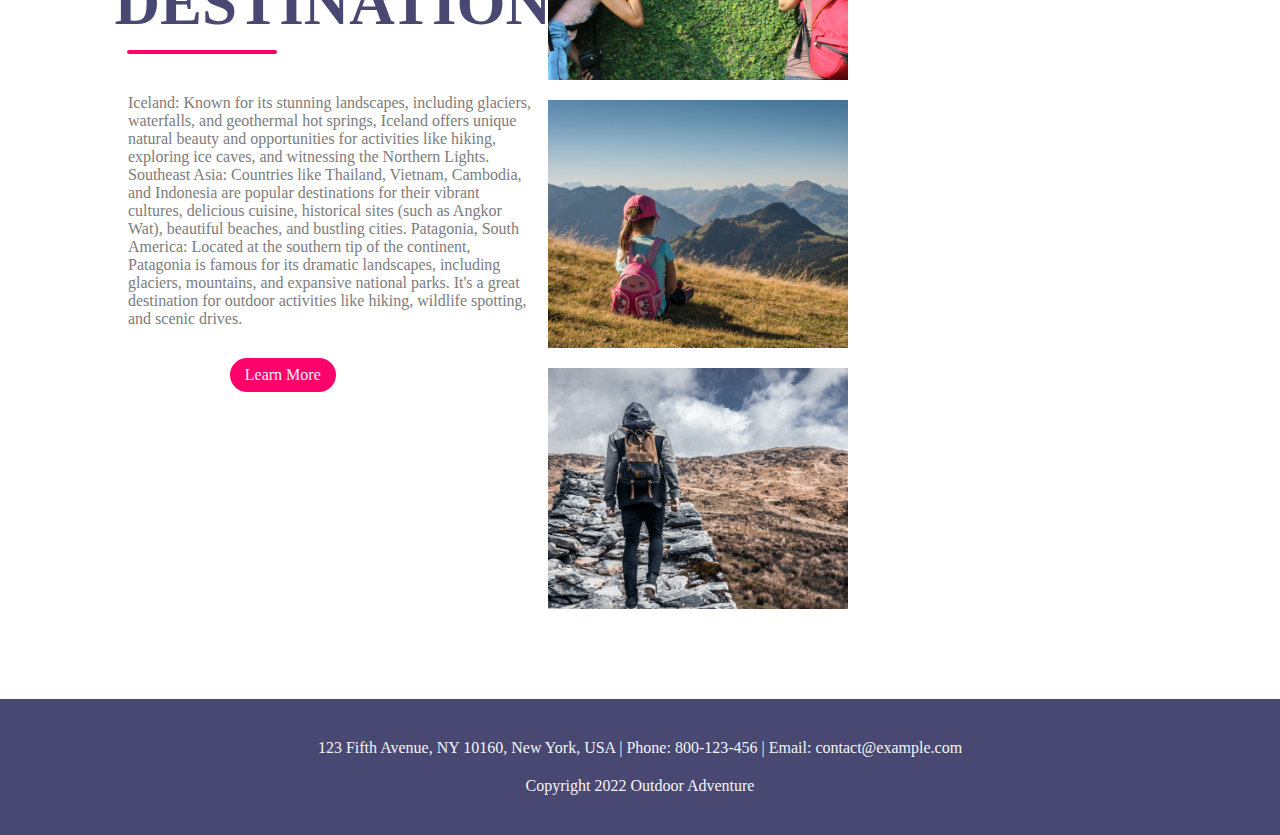
==== commit 85b0861d: "Update index.html" ====
--- a/index.html
+++ b/index.html
@@ -15,9 +15,9 @@
             <li><a href="#"></a>Tours</li>
             <li><a href="#"></a>Explore</li>
             <li><a href="#"></a>About</li>
-            <li class="ctn"><a href="signup.html"></a>Sign Up</li>
+            <li class="ctn"><a href="https://profile.w3schools.com/sign-up"></a>Sign Up</li>
         </ul>
-        <img src="menu-btn.png" alt="" class="menu-btn">
+        <img src="img3.png" alt="" class="menu-btn">
     </nav>
     <header>
         <div class="header-content">
--- a/index.css
+++ b/index.css
@@ -47,7 +47,7 @@
 header{
     width: 100vw;
     height: 100vh;
-    background-image: url("header-bg.png");
+    background-image: url("https://th.bing.com/th/id/R.3a9f0210ff7d1e83039ff237c81bacae?rik=asArcL6qvWfZfA&riu=http%3a%2f%2fs1.picswalls.com%2fwallpapers%2f2016%2f03%2f29%2fbeautiful-nature-high-definition_042323787_304.jpg&ehk=8tO7UxFL%2bC03x6vfc2O9EhdUCe4fl6tC7UGUdlnpdX4%3d&risl=&pid=ImgRaw&r=0");
     background-position: bottom;
     background-size: cover;
     display: flex;
@@ -141,7 +141,7 @@
 .explore{
     width: 100%;
     height: 100vh;
-    background-image: url("bg2.png");
+    background-image: url("https://th.bing.com/th/id/R.9e38861f480590c384321dfca92fe2db?rik=m0g%2byYcrJx27JQ&riu=http%3a%2f%2fpluspng.com%2fimg-png%2fpng-hd-images-of-animals-tiger-png-1024.png&ehk=7zvxYN5asZ5JiPriOHkzu6ftV5o2QhT5kjv09%2bL7mxk%3d&risl=&pid=ImgRaw&r=0");
     background-position: center;
     background-size: cover;
     background-repeat: no-repeat;
@@ -299,4 +299,4 @@
 li:hover{
     color: #fc036b;
     cursor: pointer;
-}+}
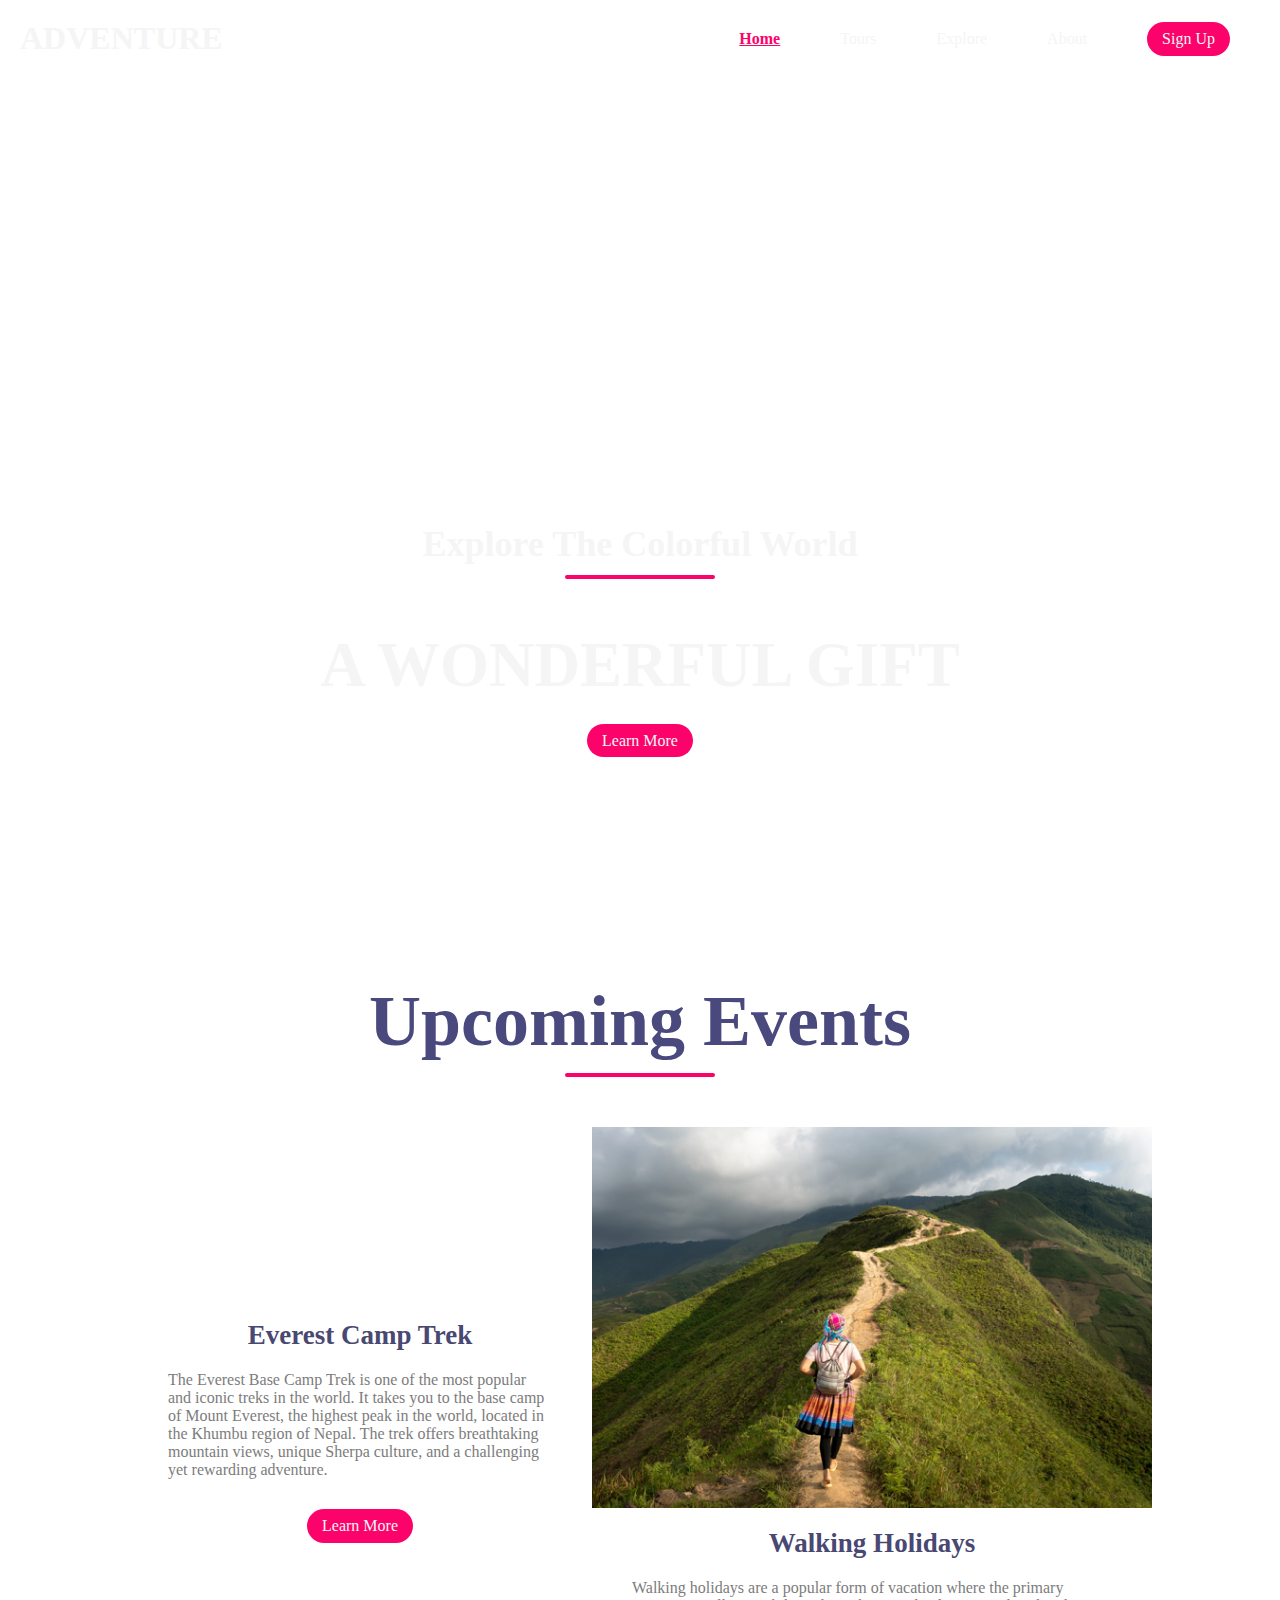
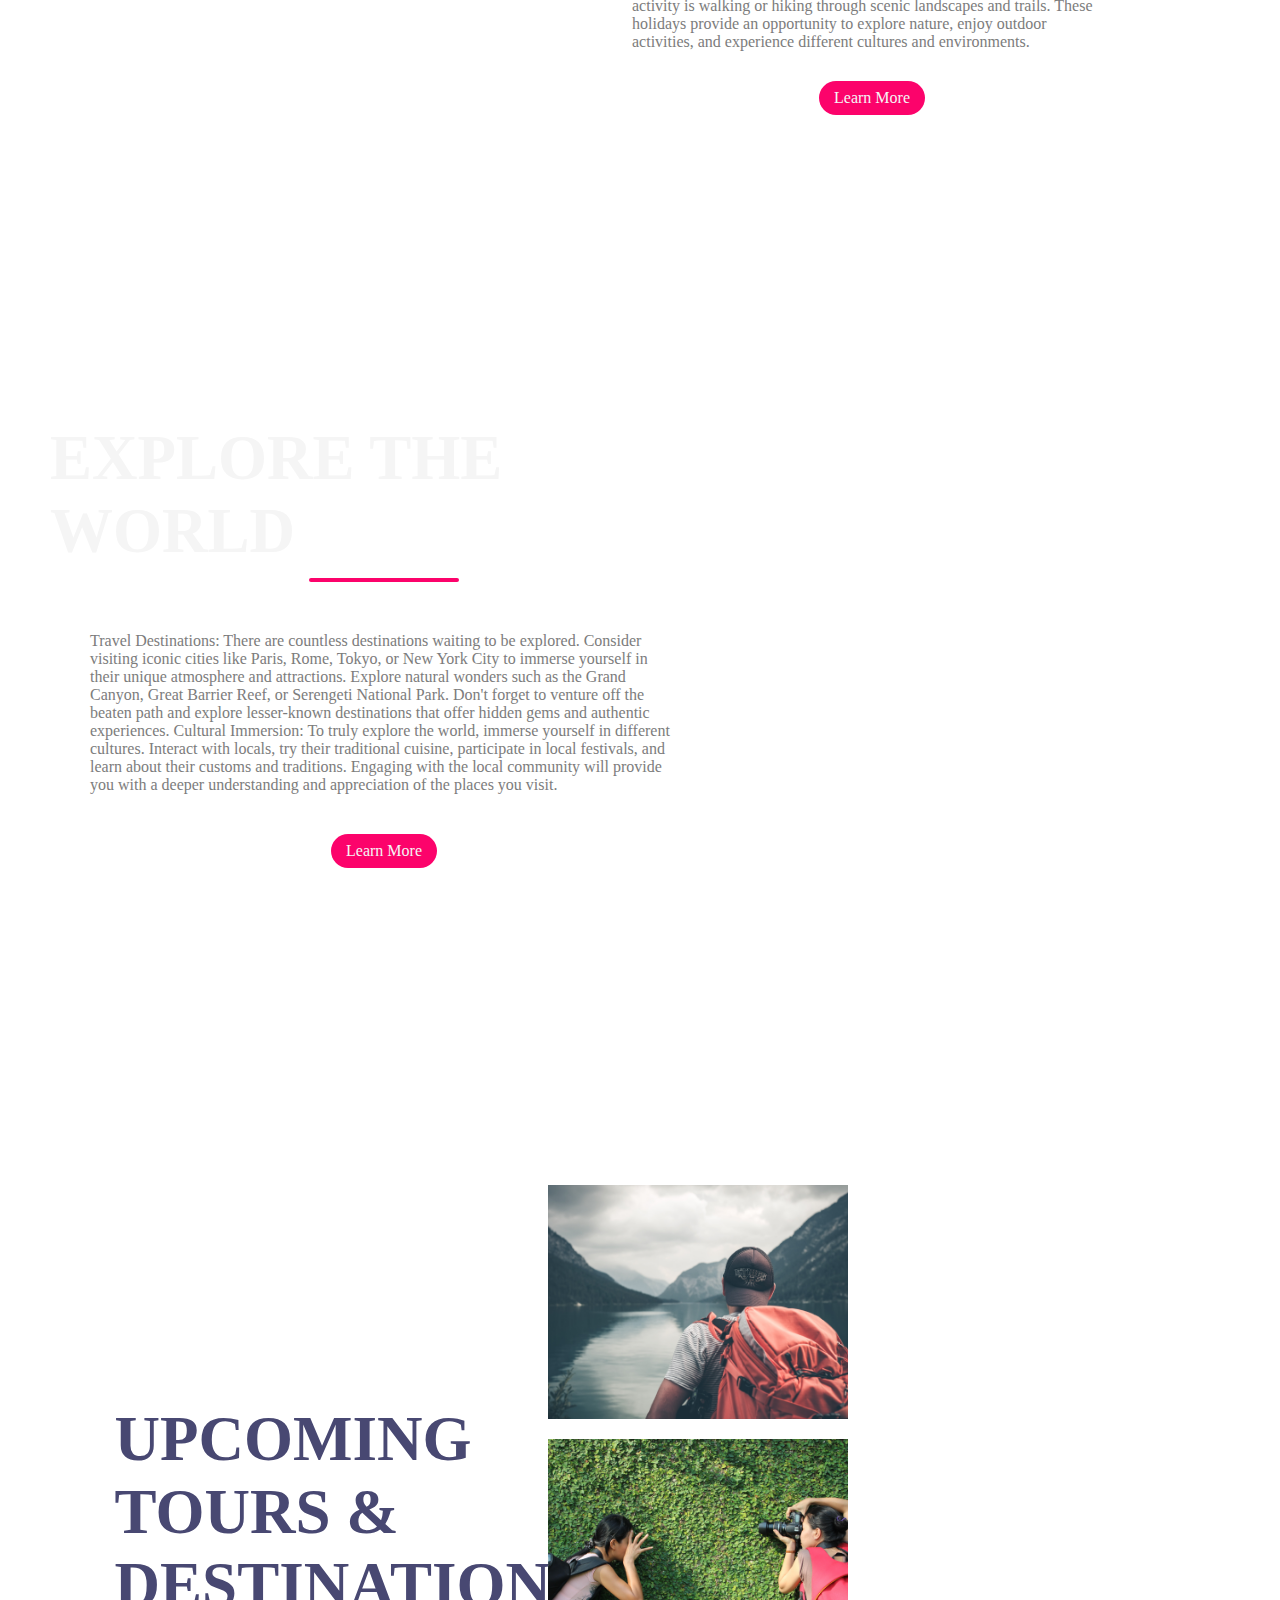
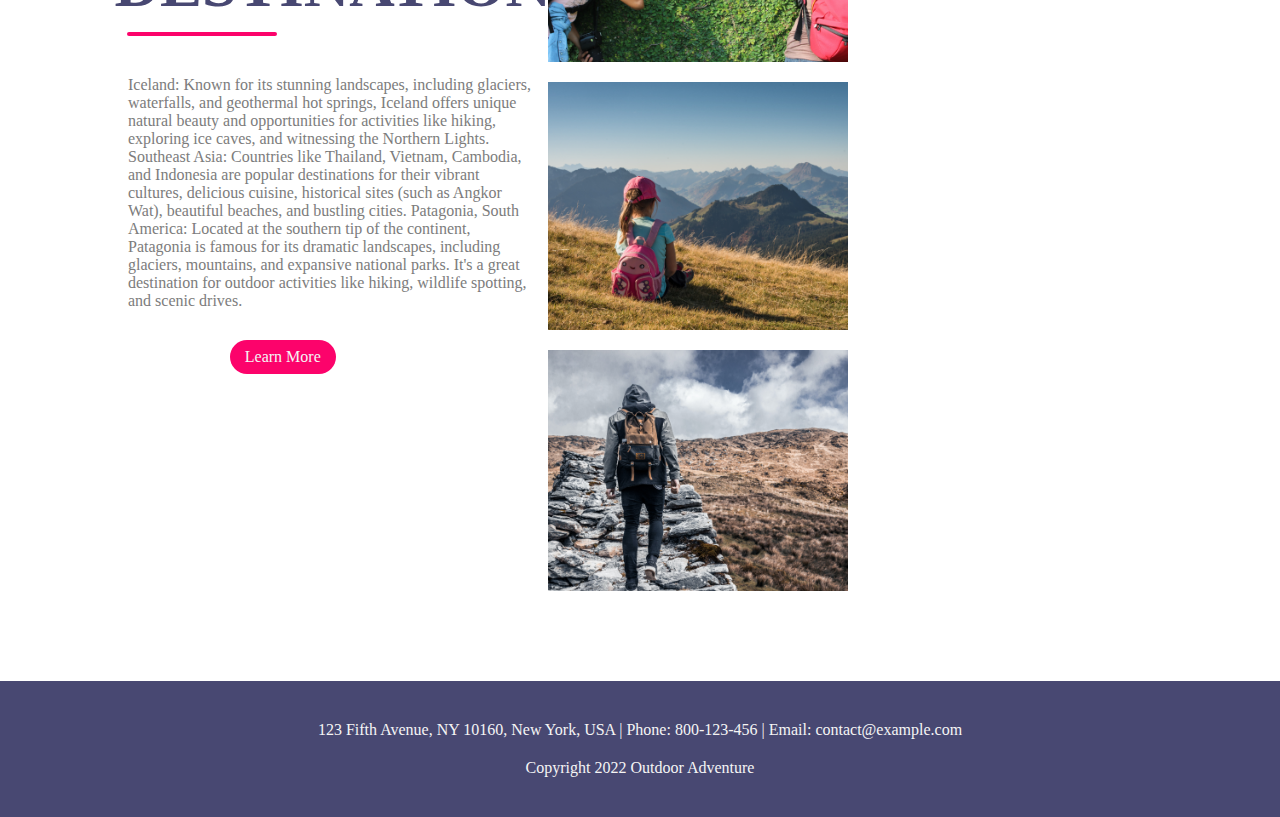
==== commit 1fb3a239: "Update index.html" ====
--- a/index.html
+++ b/index.html
@@ -34,7 +34,7 @@
         </div>
         <div class="row">
             <div class="col">
-                <img src="img2.png" alt="">
+                <img src="https://th.bing.com/th/id/OIP.g6mN-ACnMESqCCWkPnLHiQHaE8?rs=1&pid=ImgDetMain" alt="">
                 <h4>Everest Camp Trek</h4>
                 <p>The Everest Base Camp Trek is one of the most popular and iconic treks in the world. It takes you to the base camp of Mount Everest, the highest peak in the world, located in the Khumbu region of Nepal. The trek offers breathtaking mountain views, unique Sherpa culture, and a challenging yet rewarding adventure.</p>
                 <a href="#" class="ctn">Learn More</a>
--- a/index.css
+++ b/index.css
@@ -47,7 +47,7 @@
 header{
     width: 100vw;
     height: 100vh;
-    background-image: url("https://th.bing.com/th/id/R.3a9f0210ff7d1e83039ff237c81bacae?rik=asArcL6qvWfZfA&riu=http%3a%2f%2fs1.picswalls.com%2fwallpapers%2f2016%2f03%2f29%2fbeautiful-nature-high-definition_042323787_304.jpg&ehk=8tO7UxFL%2bC03x6vfc2O9EhdUCe4fl6tC7UGUdlnpdX4%3d&risl=&pid=ImgRaw&r=0");
+    background-image: url("https://www.goodfreephotos.com/albums/argentina/other-argentina/andes-mountains-lake-reflection-landscape-argentina.jpg");
     background-position: bottom;
     background-size: cover;
     display: flex;
